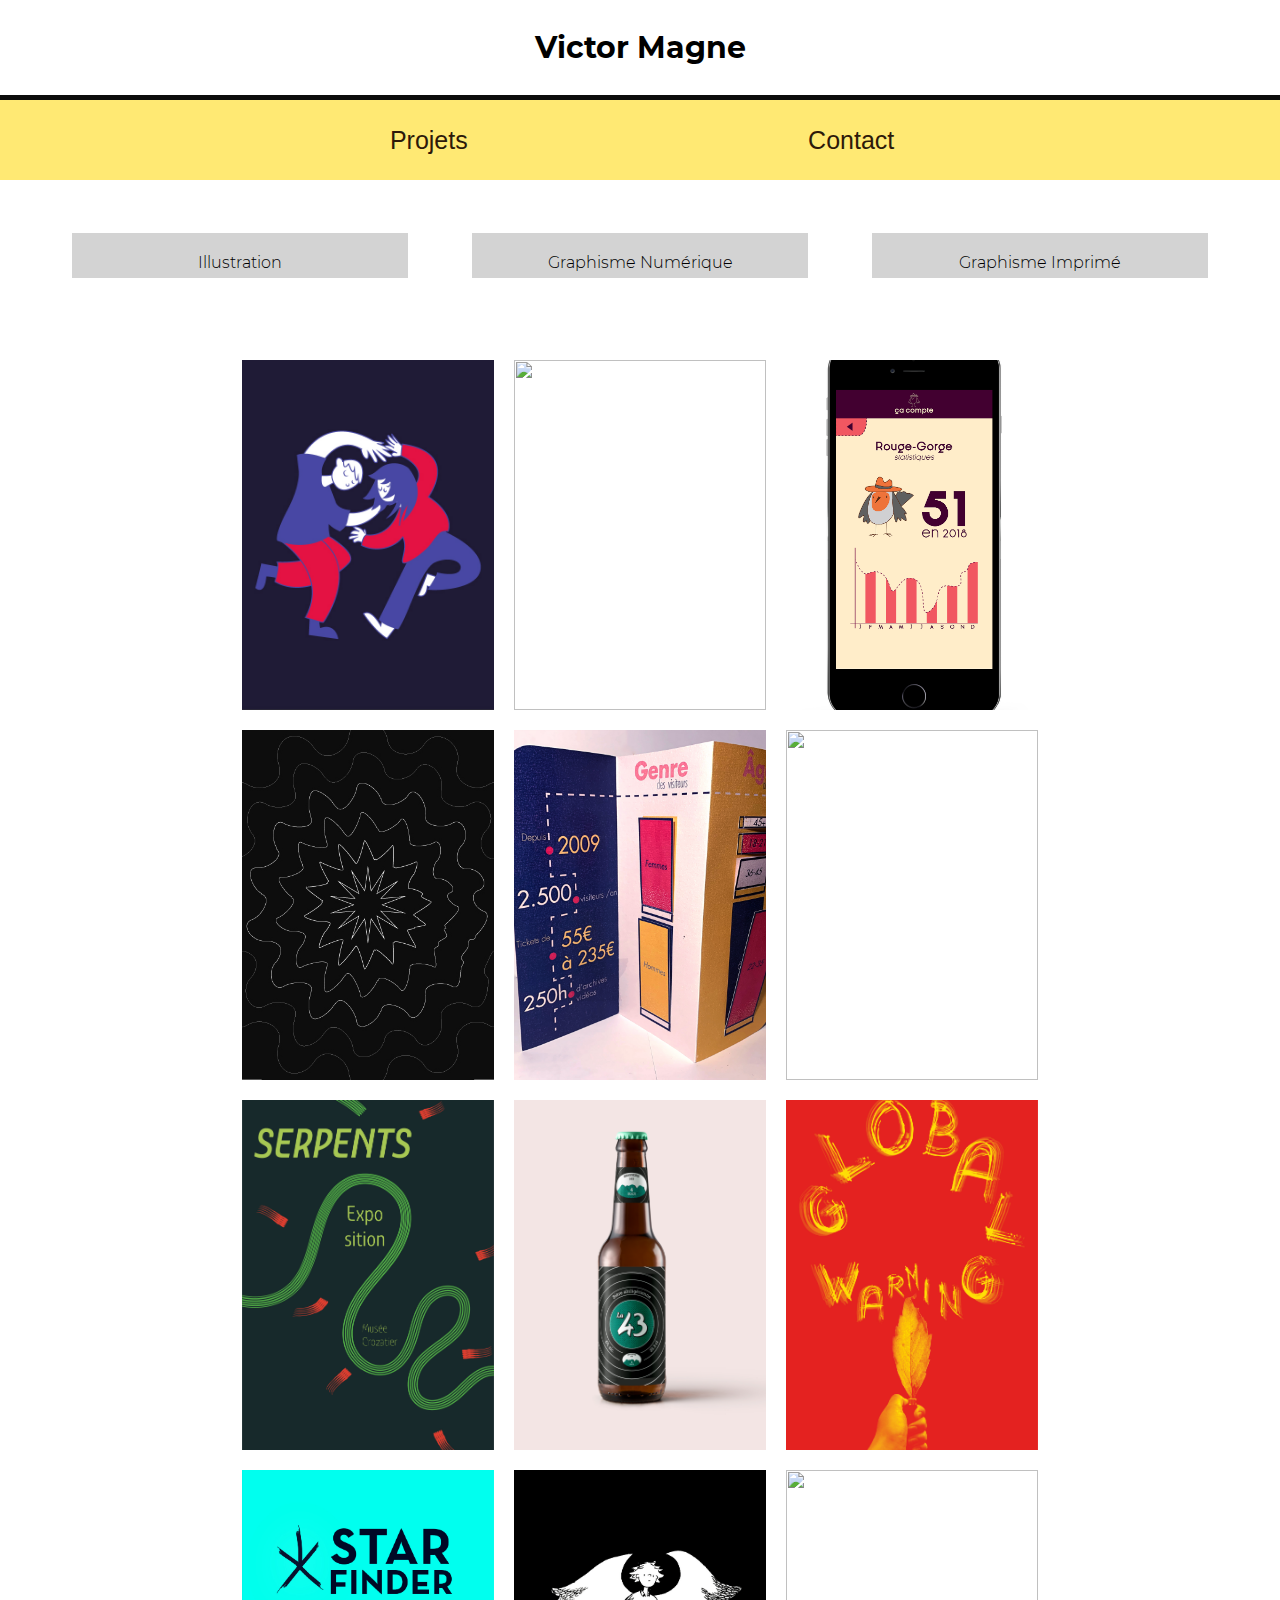
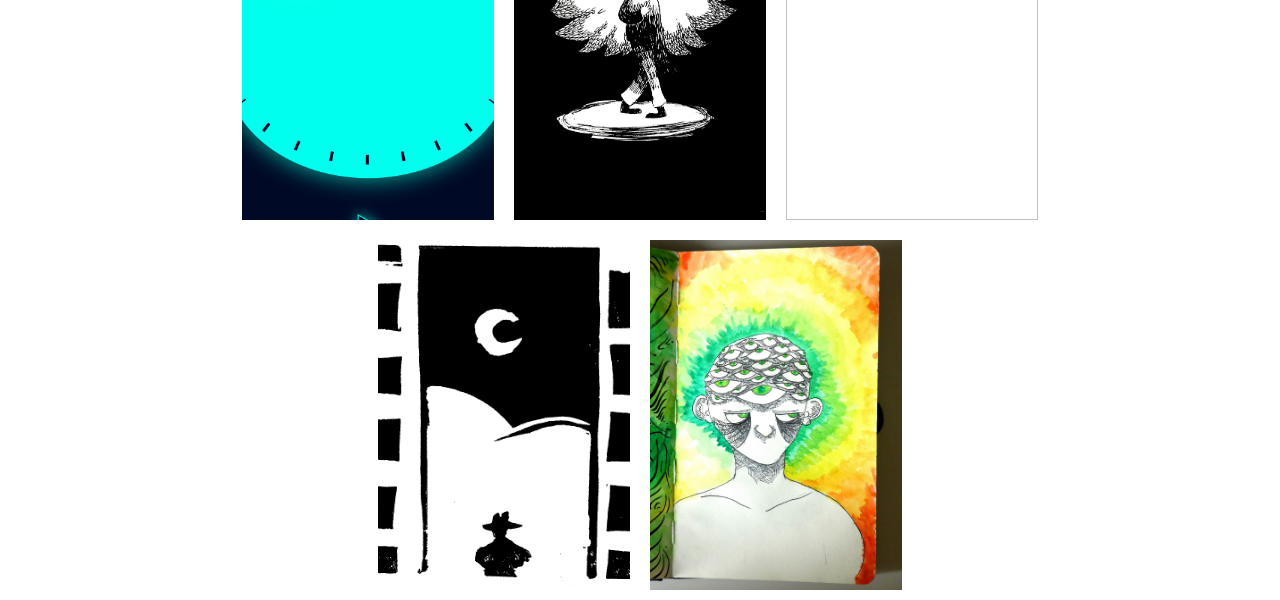
==== index.html @ 67b4929a "Add files via upload" ====
<!DOCTYPE html>
<html lang="fr" dir="ltr">
<head>
  <meta charset="utf-8">
  <title>Victor Magne - Book 2020</title>
  <link rel="stylesheet" href="./style/style.css">
  <script src="./script/jquery-3.4.1.min.js"></script>
  <script type="text/javascript" src="./script/script.js"></script>

</head>
<body>



  <div class="header">
    <h1>Victor Magne</h1>
  </div>
  <div class="menu">
    <div class="menus">
      Projets
    </div>
    <div class="menus">
      Contact
    </div>
  </div>
  <div class="wraper">

    <div class="filtres">
      <div class="filtre-illu">
        <p>Illustration</p>
      </div>

      <div class="filtre-num">
        <p>Graphisme Numérique</p>
      </div>

      <div class="filtre-print">
        <p>Graphisme Imprimé</p>
      </div>
    </div>

    <div class="gallery">

      <div class="vignette" id="image1"><a id="oui" href="projet1.html"><img src=".\images\duo2danse.jpg" alt="" class="cover"></a><a href="projet1.html"><img src=".\images\LONELY PLAYER.png" alt="" class="img2"></a><p class=legende>Arts vivants à l'école</p></div>

      <div class="vignette" id="image2"><a href="gustave-dore-orchestra.html"><img src="./images\GDOREOrchestra.jpg" alt="" class="cover"></a><a href="projet1.html"><img src=".\images\gustavedoreorchestra\gdo3.jpg" alt="" class="img2"></a><p class=legende>Gustave Doré Orchestra</p></div>

      <div class="vignette" id="image3"><img src="./images/cacompte.png" alt="" class="cover"><a href="projet1.html"><img src=".\images\cacompte-1.jpg" alt="" class="img2"></a><p class="legende">Ça compte</p></div>

      <div class="vignette" id="image4"><img src="./images/degradeformes.jpg" alt="" class="cover"><a href="projet1.html"><img src=".\images\exp2.jpg" alt="" class="img2"></a><p class=legende>Experiences</p></div>

      <div class="vignette" id="image5"><img src="./images/dataviz.jpg" alt="" class="cover"><a href="projet1.html"><img src=".\images\france.jpg" alt="" class="img2"></a><p class=legende>Dataviz & Festival</p></div>

      <div class="vignette" id="image6"><a href="projet2.html"><img src="./images/The Old Wisdom.png" alt="" class="cover"></a><a href="projet1.html"><img src=".\images\bandit.jpg" alt="" class="img2"></a><p class=legende>Mythes & Légendes</p></div>

      <div class="vignette" id="image7"><img src="./images/serpents.jpg" alt="" class="cover"><a href="projet1.html"><img src=".\images\serp1.jpg" alt="" class="img2"></a><p class=legende>Serpents</p></div>

      <div class="vignette" id="image8"><img src="./images/Mockup-cercles-rectangle.jpg" alt="" class="cover"><a href="projet1.html"><img src=".\images\03.png" alt="" class="img2"></a><p class=legende>La 43</p></div>

      <div class="vignette" id="image9"><img src="./images/GlobaleWarming.jpg" alt="" class="cover"><a href="projet1.html"><img src=".\images\LONELY PLAYER.png" alt="" class="img2"></a><p class=legende>Global Warming</p></div>

      <div class="vignette" id="image10"><img src="./images/starfinder.jpg" alt="" class="cover"><a href="projet1.html"><img src=".\images\LONELY PLAYER.png" alt="" class="img2"></a><p class=legende>Star Finder</p></div>

      <div class="vignette" id="image11"><img src="./images/ange2.png" alt="" class="cover"><a href="projet1.html"><img src=".\images\LONELY PLAYER.png" alt="" class="img2"></a><p class=legende>Petit Prince & Métaphysique</p></div>

      <div class="vignette" id="image12"><img src="./images/fable.jpg" alt="" class="cover"><a href="projet1.html"><img src=".\images\fable1.jpg" alt="" class="img2"></a><p class=legende>Le Renard & la Cigogne</p></div>

      <div class="vignette" id="image13"><img src="./images/flaneur.png" alt="" class="cover"><a href="projet1.html"><img src=".\images\LONELY PLAYER.png" alt="" class="img2"></a><p class=legende>Le Flâneur</p></div>

      <div class="vignette" id="image14"><img src="./images/16th Eye.jpg" alt="" class="cover"><a href="projet1.html"><img src=".\images\LONELY PLAYER.png" alt="" class="img2"></a><p class=legende>Psyche</p></div>



    </div>

  </div>
</body>
</html>
---- style/style.css ----
* {
  margin:0;
  padding:0;
  box-sizing: border-box;

}

/* FONTS----------------------------- */

@font-face {
  font-family: "Montserrat Bold";
  src: url("../fonts/Montserrat-Bold.ttf");
}

@font-face {
  font-family: "Montserrat Light";
  src: url("../fonts/Montserrat-Light.ttf");
}

@font-face {
  font-family: "Montserrat Medium";
  src: url("../fonts/Montserrat-Medium.ttf");
}




/* FONTS----------------------------- */

a{
  text-decoration:none;
}

a:visited{
  text-decoration: none;
  color:#2d1909;
}

a:hover{
  color:#f2dfd0;
}

::-webkit-scrollbar {
  display: none;
}
.wraper {

  justify-content: center;
  align-items: center;
  max-width: 1200px;
  margin:0 auto;

}

.filtres{

  width:100%;
  height:150px;
  display:flex;
  flex-wrap:wrap;
  align-items: center;

}

.filtre-illu, .filtre-num, .filtre-print{
  display: flex;
  width:28%;
  font-size: 16px;
  background-color: lightgray;
  margin: auto;
  justify-content: center;
  height:30%;
  align-items: center;
  font-family:  "Montserrat Light", sans-serif;
}

.filtre-illu-select, .filtre-num-select, .filtre-print-select{
  display: flex;
  width:28%;
  font-size: 16px;
  background-color:#14F256;
  border-style: solid;
  border-width:5px;
  border-color: black;
  margin: auto;
  justify-content: center;
  height:30%;
  align-items: center;
  font-family:  "Montserrat Light", sans-serif;
}




.gallery{
  margin-left: auto;
  margin-right: auto;
  margin-top: 20px;
  justify-content: center;
  display:flex;
  flex-wrap: wrap;
  width: 70%;
}

.vignette{

  margin :10px;
  width :30%;
  height: 350px;
}

img{
  width: 100%;
  height: 100%;
}

.header{
  font-family: "Montserrat Bold" ;
  font-size: 15px;
  display: flex;
  justify-content: center;
  align-items: center;
  width:100%;
  /* background-color:#2d1909; */
  background-color:hsl(50,2%,100%);
  color:hsl(50,2%,0%);
  position:fixed;
  top:0px;
  height: 100px;
  border-style: solid;
  border-color:hsl(50,2%,5%);
  border-width:0 0 5px 0;
  /* box-shadow:0px 20px 0px 0px rgba(0, 0, 0, .2); */
}


.mini-header{
  font-family:;
  font-size: 5px;
  display: flex;
  justify-content: center;
  align-items: center;
  width:100%;
  /* background-color:#2d1909; */
  background-color:hsl(50,2%,100%);
  color:hsl(50,2%,0%);
  position:fixed;
  top:0px;
  height: 50px;
  border-style: solid;
  border-color:hsl(50,2%,5%);
  border-width:0 0 2px 0;
  /* box-shadow:0px 20px 0px 0px rgba(0, 0, 0, .2); */
}

.cover{
  object-fit:cover;
}

.img2{object-fit:cover;}

p{

  color:black;
  height:10%;
}

.legende{
  font-family:sans-serif;
  font-size: 17px;
  display: flex;
  justify-content: center;
  align-items: center;


}

.menu{
  display:flex;
  color:#4a4537;

  background-color: #ffe973;
  margin-top:100px;
  width:100%;
  height: 80px;
    justify-content: center;
}
.menus{
  font-family: sans-serif;
  color:#2d1909;
  font-size: 25px;
  display: flex;
  align-items: center;
  justify-content: center;
  width:33%;
  margin:0;
}

.cover:hover{
  height:90%;
  transition:0.2s;
}

.img2:hover{
  height:90%;
  transition:0.2s;
}

.menus:hover{
  color:#ffe973;
  background-color:#29a069;
}

@media screen and (max-width:800px){
  .vignette{
    width:48%;
  }

  .menus{
    width:100%;
  }
}

@media screen and (max-width:600px){
  .vignette{
    width:98%;
  }
}

#image1{
  /*display:none;*/
}

h2{
  font-family: "Montserrat Bold", sans-serif;
  color:#2d1909;
  margin:auto;
  text-align: center;
  display: flex;
  width:100%;
  height:75px;
  align-items: center;
  justify-content: center;
}

#description > p{margin-left: 50px;
text-align: center;
font-size: 15px;
margin:20px auto;}

.imageprincipale{
  display: flex;
  flex-wrap: wrap;
  justify-content: center;
  margin:auto;
  width:50%;
}

.imgscd{
  display: flex;
  flex-wrap: wrap;
  justify-content: center;
  margin:auto;
  width:30%;
  margin:10%;
}


.imageprincipale > img{
  display: flex;
  flex-wrap: wrap;
  text-align: center;
  margin: auto;
  justify-content: center;
}

.description{
  width:80%;
  margin: 50px auto;
  column-count: 2;
  column-gap: 15px;
  text-align: justify;
}

.row{
  display: flex;
  flex-wrap: wrap;
}

.gallerieDetails{
  display:flex;
  justify-content:center;
  width:100%;
  height:250px;
  margin-bottom: 100px;

}

.imagesDetails{
  display:flex;
  width:20%;
  margin:0 2px;
  flex-wrap: wrap;
}

.imagesDetails > img{
object-fit: cover;
}


.vignette-orchestra{
  margin :15px;
  width :25%;
  height: 300px;
  justify-content: center;
}

.vignette-orchestra-zoom{

  margin :2px;
  width :100%;
  height: 300px;
}



.gallery-orchestra{
  margin-top: 20px;
  justify-content: center;
  display:flex;
  align-items: center;
  flex-wrap: wrap;
  width: 100%;
  margin:auto;
}
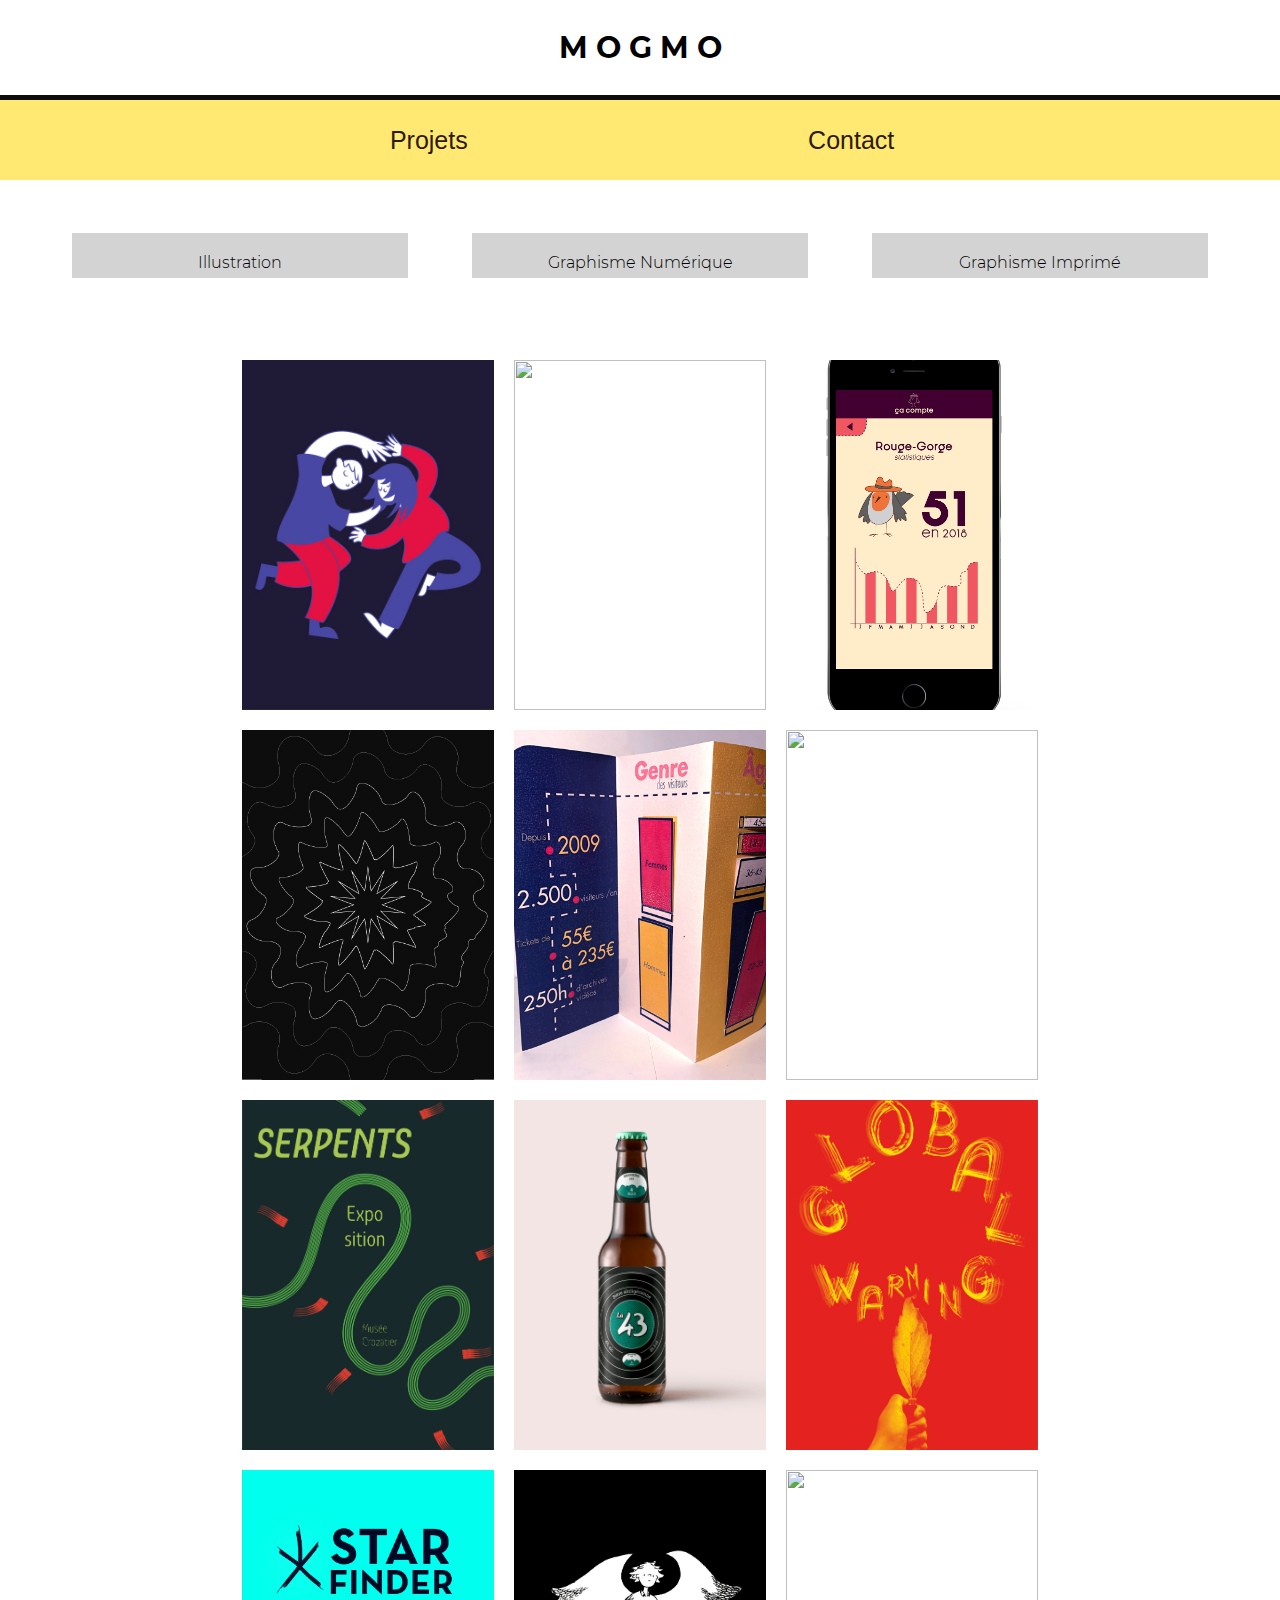
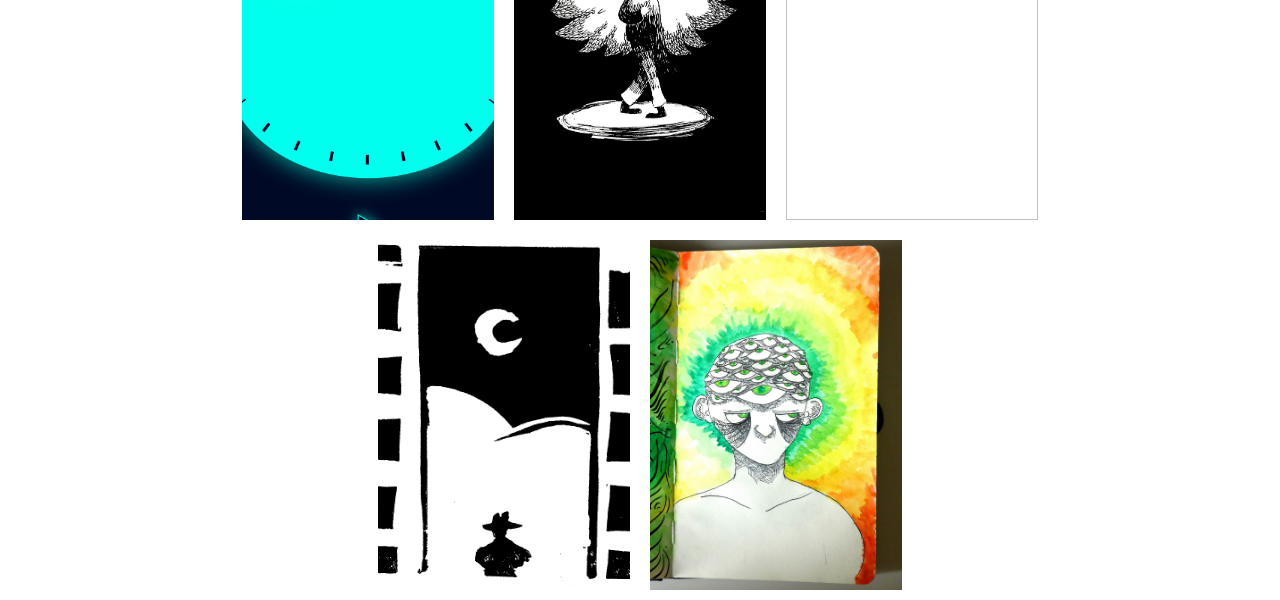
==== commit fb389b1a: "MOGMO" ====
--- a/index.html
+++ b/index.html
@@ -13,7 +13,7 @@
 
 
   <div class="header">
-    <h1>Victor Magne</h1>
+    <h1>M O G M O</h1>
   </div>
   <div class="menu">
     <div class="menus">
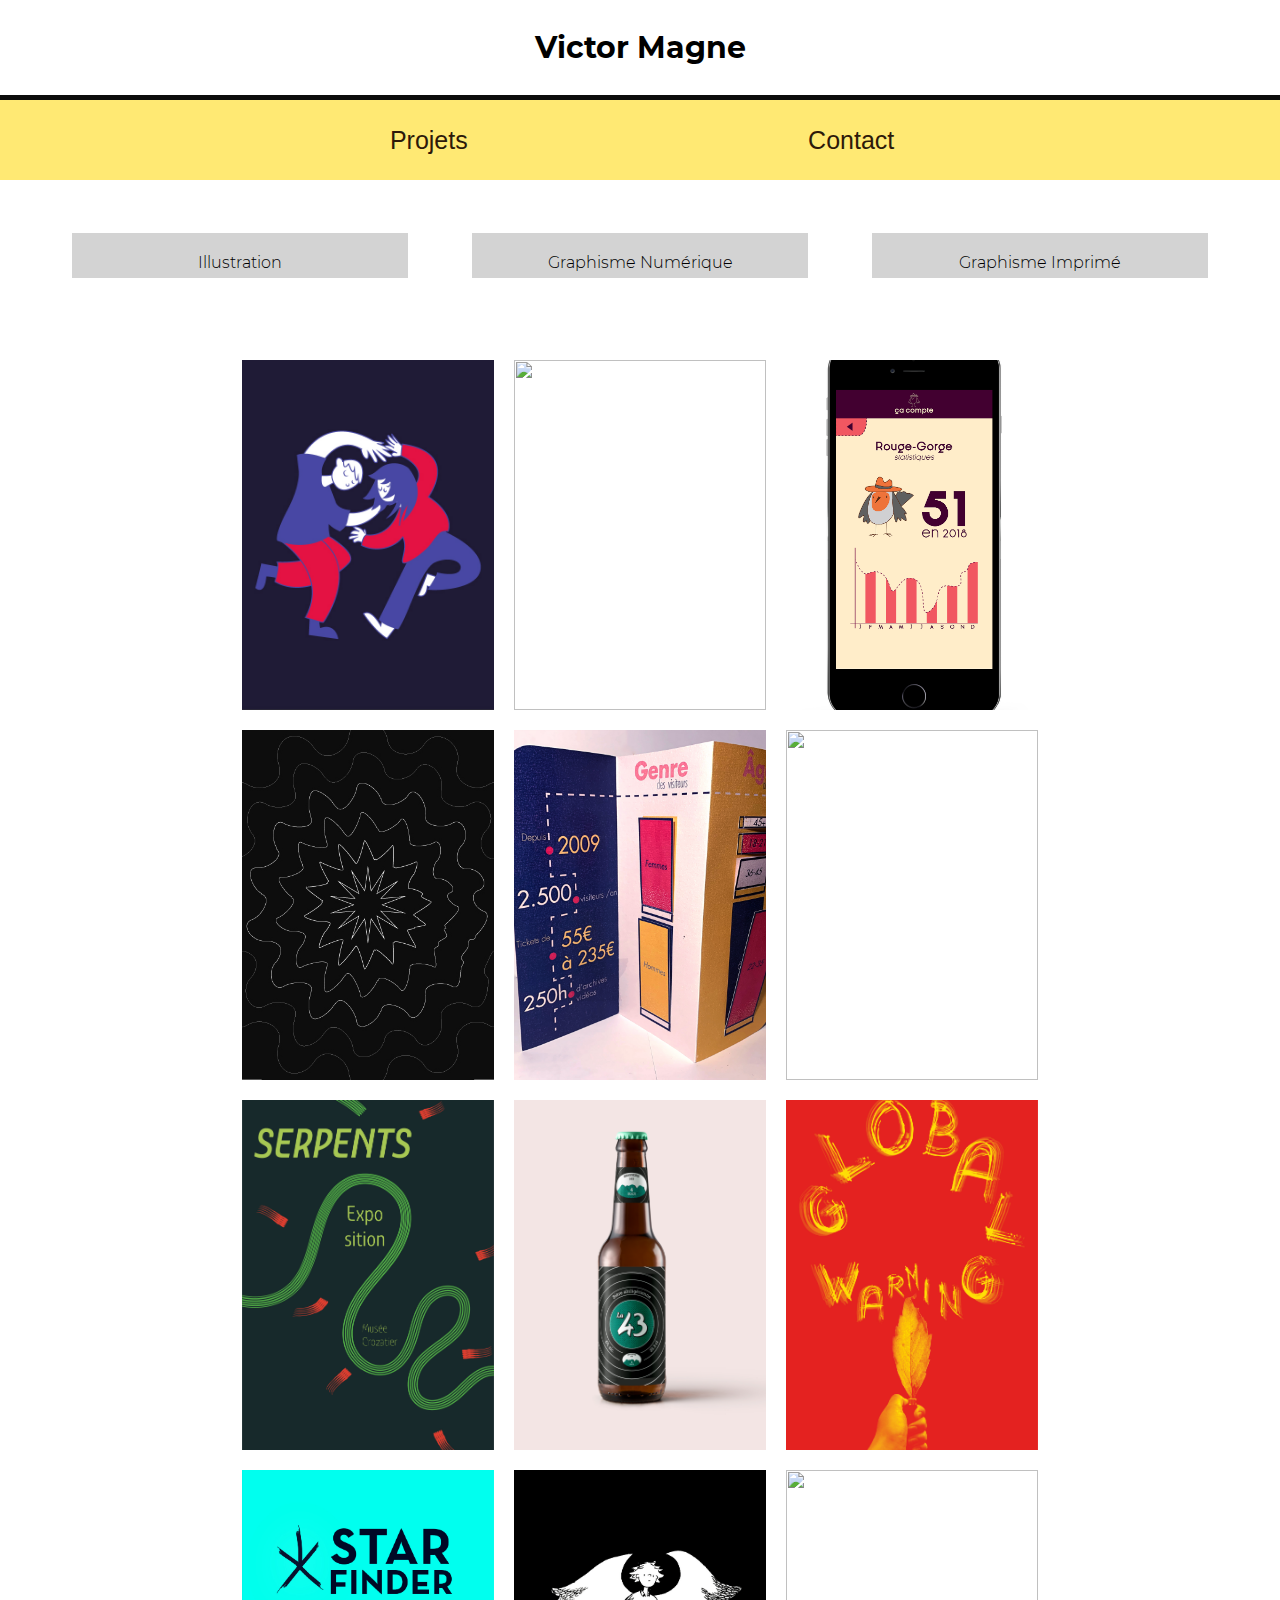
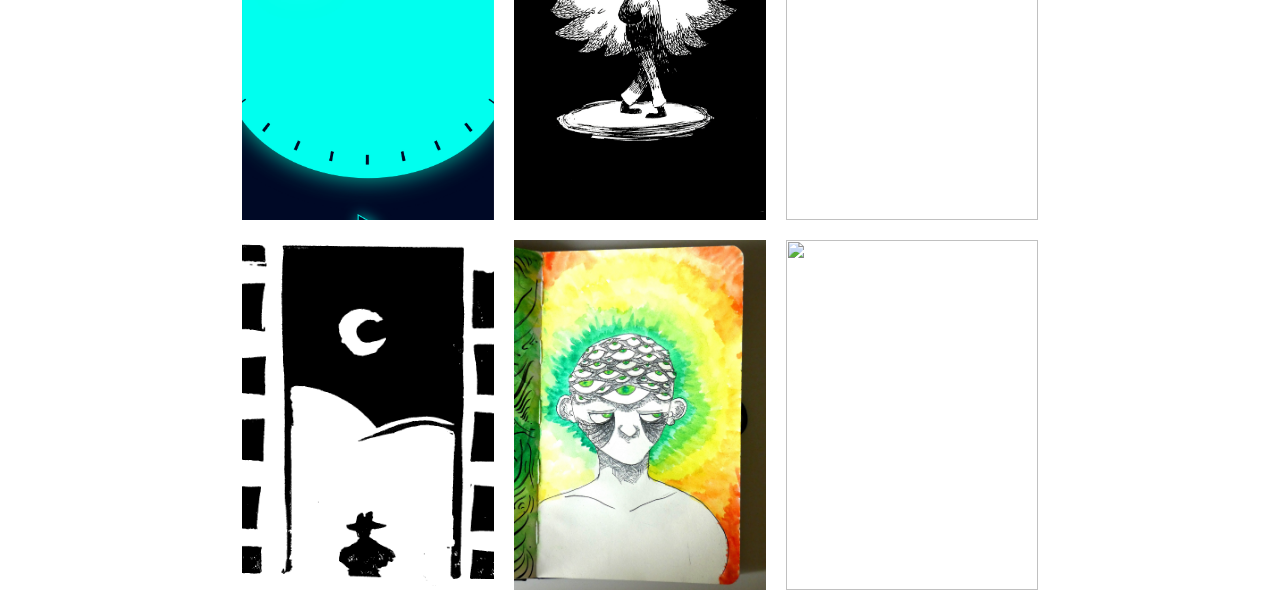
==== commit b2843ce7: "nouvelles imgages et projet 2 + 3" ====
--- a/index.html
+++ b/index.html
@@ -13,7 +13,7 @@
 
 
   <div class="header">
-    <h1>M O G M O</h1>
+    <h1>Victor Magne</h1>
   </div>
   <div class="menu">
     <div class="menus">
@@ -43,15 +43,15 @@
 
       <div class="vignette" id="image1"><a id="oui" href="projet1.html"><img src=".\images\duo2danse.jpg" alt="" class="cover"></a><a href="projet1.html"><img src=".\images\LONELY PLAYER.png" alt="" class="img2"></a><p class=legende>Arts vivants à l'école</p></div>
 
-      <div class="vignette" id="image2"><a href="gustave-dore-orchestra.html"><img src="./images\GDOREOrchestra.jpg" alt="" class="cover"></a><a href="projet1.html"><img src=".\images\gustavedoreorchestra\gdo3.jpg" alt="" class="img2"></a><p class=legende>Gustave Doré Orchestra</p></div>
+      <div class="vignette" id="image2"><a href="gustave-dore-orchestra.html"><img src="./images\GDOREOrchestra.jpg" alt="" class="cover"></a><a href="gustave-dore-orchestra.html"><img src=".\images\gustavedoreorchestra\gdo3.jpg" alt="" class="img2"></a><p class=legende>Gustave Doré Orchestra</p></div>
 
-      <div class="vignette" id="image3"><img src="./images/cacompte.png" alt="" class="cover"><a href="projet1.html"><img src=".\images\cacompte-1.jpg" alt="" class="img2"></a><p class="legende">Ça compte</p></div>
+      <div class="vignette" id="image3"><img src="./images/cacompte.png" alt="" class="cover"><a href="projet3.html"><img src=".\images\cacompte-1.jpg" alt="" class="img2"></a><p class="legende">Ça compte</p></div>
 
       <div class="vignette" id="image4"><img src="./images/degradeformes.jpg" alt="" class="cover"><a href="projet1.html"><img src=".\images\exp2.jpg" alt="" class="img2"></a><p class=legende>Experiences</p></div>
 
       <div class="vignette" id="image5"><img src="./images/dataviz.jpg" alt="" class="cover"><a href="projet1.html"><img src=".\images\france.jpg" alt="" class="img2"></a><p class=legende>Dataviz & Festival</p></div>
 
-      <div class="vignette" id="image6"><a href="projet2.html"><img src="./images/The Old Wisdom.png" alt="" class="cover"></a><a href="projet1.html"><img src=".\images\bandit.jpg" alt="" class="img2"></a><p class=legende>Mythes & Légendes</p></div>
+      <div class="vignette" id="image6"><a href="projet2.html"><img src="./images/The Old Wisdom.png" alt="" class="cover"></a><a href="projet2.html"><img src=".\images\bandit.jpg" alt="" class="img2"></a><p class=legende>Mythes & Légendes</p></div>
 
       <div class="vignette" id="image7"><img src="./images/serpents.jpg" alt="" class="cover"><a href="projet1.html"><img src=".\images\serp1.jpg" alt="" class="img2"></a><p class=legende>Serpents</p></div>
 
@@ -59,16 +59,17 @@
 
       <div class="vignette" id="image9"><img src="./images/GlobaleWarming.jpg" alt="" class="cover"><a href="projet1.html"><img src=".\images\LONELY PLAYER.png" alt="" class="img2"></a><p class=legende>Global Warming</p></div>
 
-      <div class="vignette" id="image10"><img src="./images/starfinder.jpg" alt="" class="cover"><a href="projet1.html"><img src=".\images\LONELY PLAYER.png" alt="" class="img2"></a><p class=legende>Star Finder</p></div>
+      <div class="vignette" id="image10"><img src="./images/starfinder.jpg" alt="" class="cover"><a href="projet1.html"><img src=".\images\starfinder2.jpg" alt="" class="img2"></a><p class=legende>Star Finder</p></div>
 
-      <div class="vignette" id="image11"><img src="./images/ange2.png" alt="" class="cover"><a href="projet1.html"><img src=".\images\LONELY PLAYER.png" alt="" class="img2"></a><p class=legende>Petit Prince & Métaphysique</p></div>
+      <div class="vignette" id="image11"><img src="./images/ange2.png" alt="" class="cover"><a href="projet1.html"><img src=".\images\grandRoi.jpg" alt="" class="img2"></a><p class=legende>Petit Prince & Métaphysique</p></div>
 
       <div class="vignette" id="image12"><img src="./images/fable.jpg" alt="" class="cover"><a href="projet1.html"><img src=".\images\fable1.jpg" alt="" class="img2"></a><p class=legende>Le Renard & la Cigogne</p></div>
 
-      <div class="vignette" id="image13"><img src="./images/flaneur.png" alt="" class="cover"><a href="projet1.html"><img src=".\images\LONELY PLAYER.png" alt="" class="img2"></a><p class=legende>Le Flâneur</p></div>
+      <div class="vignette" id="image13"><img src="./images/flaneur.png" alt="" class="cover"><a href="projet1.html"><img src=".\images\flaneur3.png" alt="" class="img2"></a><p class=legende>Le Flâneur</p></div>
 
       <div class="vignette" id="image14"><img src="./images/16th Eye.jpg" alt="" class="cover"><a href="projet1.html"><img src=".\images\LONELY PLAYER.png" alt="" class="img2"></a><p class=legende>Psyche</p></div>
 
+      <div class="vignette" id="image15"><img src="./images/patatap.png" alt="" class="cover"><a href="projet15.html"><img src=".\images\patatap2.png" alt="" class="img2"></a><p class=legende>Patatap</p></div>
 
 
     </div>
